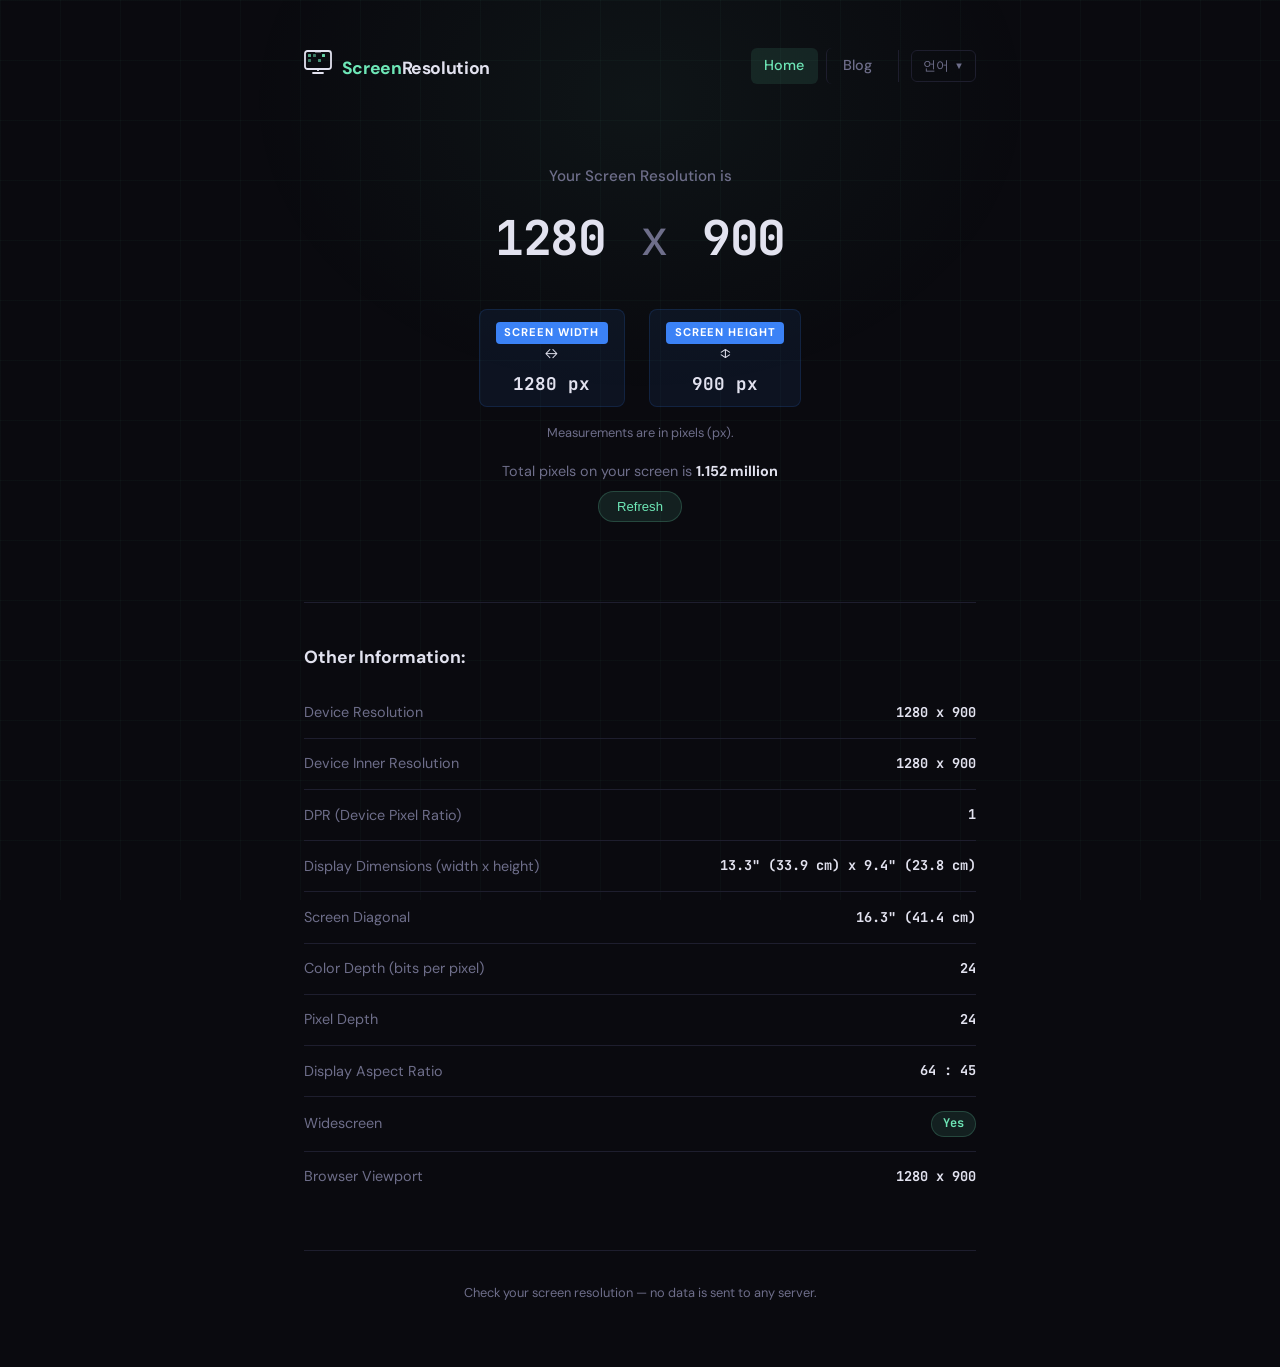
==== index.html @ a4d7d3db "fst" ====
<!DOCTYPE html>
<html lang="en">
<head>
<meta charset="UTF-8">
<meta name="viewport" content="width=device-width, initial-scale=1.0">
<title data-i18n="meta.title">What Is My Screen Resolution &mdash; Free Screen Resolution Checker</title>
<meta name="description" data-i18n="meta.description" content="Instantly check your screen resolution, color depth, pixel ratio, and more. Free online tool &mdash; no data sent to any server.">
<link rel="canonical" href="index.html">
<link rel="icon" type="image/svg+xml" href="favicon.svg">
<link rel="preconnect" href="https://fonts.googleapis.com">
<link href="https://fonts.googleapis.com/css2?family=JetBrains+Mono:wght@400;700&family=DM+Sans:wght@400;500;700&display=swap" rel="stylesheet">
<link rel="stylesheet" href="css/style.css">
<style>
.hero-refresh-row { display: flex; justify-content: center; margin-top: 0.5rem; }
</style>
</head>
<body>

<div class="container">
  <nav class="navbar">
    <a href="index.html" class="logo">
      <svg class="logo-icon" width="28" height="24" viewBox="0 0 28 24" fill="none" xmlns="http://www.w3.org/2000/svg" style="margin-right:6px;flex-shrink:0;">
        <rect x="1" y="1" width="26" height="18" rx="2.5" stroke="currentColor" stroke-width="1.8"/>
        <rect x="11" y="1" width="6" height="2" fill="currentColor" opacity="0.4" rx="0.5"/>
        <line x1="14" y1="21" x2="14" y2="19" stroke="currentColor" stroke-width="1.8"/>
        <line x1="9" y1="23" x2="19" y2="23" stroke="currentColor" stroke-width="1.8" stroke-linecap="round"/>
        <rect x="4" y="4" width="3" height="3" rx="0.5" fill="var(--accent)" opacity="0.7"/>
        <rect x="9" y="4" width="3" height="3" rx="0.5" fill="var(--accent)" opacity="0.5"/>
        <rect x="4" y="9" width="3" height="3" rx="0.5" fill="var(--accent)" opacity="0.5"/>
        <rect x="18" y="4" width="3" height="3" rx="0.5" fill="var(--accent)" opacity="0.9"/>
        <rect x="14" y="9" width="3" height="3" rx="0.5" fill="var(--accent)" opacity="0.6"/>
      </svg>
      <span>Screen</span>Resolution
    </a>
    <div class="nav-links">
      <a href="index.html" class="nav-link active" data-i18n="nav.home">Home</a>
      <a href="blog.html" class="nav-link" data-i18n="nav.blog">Blog</a>
      <div class="lang-switcher">
        <button class="lang-btn" id="langBtn" aria-label="Switch language">
          <span data-i18n="lang.current">언어</span>
          <span class="arrow">&#9660;</span>
        </button>
        <div class="lang-dropdown" id="langDropdown">
          <button class="lang-option" data-lang="en">English <span class="check">&#10003;</span></button>
          <button class="lang-option" data-lang="ko">한국어 <span class="check">&#10003;</span></button>
        </div>
      </div>
    </div>
  </nav>

  <section class="hero">
    <p class="hero-label" data-i18n="hero.label">Your Screen Resolution is</p>
    <div class="hero-resolution" id="hero-res">
      <span id="hero-w">--</span><span class="x-sign"> x </span><span id="hero-h">--</span>
    </div>
    <div class="metrics-row">
      <div class="metric-pill">
        <div class="metric-pill-label" data-i18n="hero.width">Screen Width</div>
        <div class="metric-pill-arrow">&#8596;</div>
        <div class="metric-pill-value"><span id="val-w">--</span> px</div>
      </div>
      <div class="metric-pill">
        <div class="metric-pill-label" data-i18n="hero.height">Screen Height</div>
        <div class="metric-pill-arrow">&#8597;</div>
        <div class="metric-pill-value"><span id="val-h">--</span> px</div>
      </div>
    </div>
    <p class="unit-note" data-i18n="hero.unit">Measurements are in pixels (px).</p>
    <p class="total-pixels"><span data-i18n="hero.total_pre">Total pixels on your screen is</span> <strong id="val-total">--</strong></p>
    <div class="hero-refresh-row">
      <button class="btn-refresh" data-i18n="hero.refresh" onclick="detectAll()">Refresh</button>
    </div>
  </section>

  <hr class="divider">

  <section>
    <h2 class="info-title" data-i18n="info.title">Other Information:</h2>
    <table class="info-table">
      <tr><td data-i18n="info.device_res">Device Resolution</td><td id="info-device-res">--</td></tr>
      <tr><td data-i18n="info.inner_res">Device Inner Resolution</td><td id="info-inner-res">--</td></tr>
      <tr><td data-i18n="info.dpr">DPR (Device Pixel Ratio)</td><td id="info-dpr">--</td></tr>
      <tr><td data-i18n="info.dims">Display Dimensions (width x height)</td><td id="info-dims">--</td></tr>
      <tr><td data-i18n="info.diag">Screen Diagonal</td><td id="info-diag">--</td></tr>
      <tr><td data-i18n="info.color">Color Depth (bits per pixel)</td><td id="info-color">--</td></tr>
      <tr><td data-i18n="info.pixel">Pixel Depth</td><td id="info-pixel">--</td></tr>
      <tr><td data-i18n="info.aspect">Display Aspect Ratio</td><td id="info-aspect">--</td></tr>
      <tr><td data-i18n="info.wide">Widescreen</td><td id="info-wide">--</td></tr>
      <tr><td data-i18n="info.vp">Browser Viewport</td><td id="info-vp">--</td></tr>
    </table>
  </section>

  <footer class="footer">
    <p data-i18n="footer.text">Check your screen resolution &mdash; no data is sent to any server.</p>
  </footer>
</div>

<script src="js/i18n.js"></script>
<script src="js/resolution.js"></script>
</body>
</html>
---- css/style.css ----
/* ===================================================================
   Shared Styles — ScreenResolution
   Global variables, layout, typography, navigation, footer, responsive
   =================================================================== */

:root {
  --bg: #0a0a0f;
  --card: #12121a;
  --border: #1e1e2e;
  --text: #e2e2ef;
  --muted: #6e6e8a;
  --accent: #6ee7b7;
  --accent-dim: rgba(110, 231, 183, 0.1);
  --accent-glow: rgba(110, 231, 183, 0.06);
  --label: #3b82f6;
  --label-dim: rgba(59, 130, 246, 0.08);
  --font-body: 'DM Sans', system-ui, sans-serif;
  --font-mono: 'JetBrains Mono', monospace;
  --font-serif: Georgia, 'Times New Roman', serif;
}

*, *::before, *::after { box-sizing: border-box; margin: 0; padding: 0; }

html { scroll-behavior: smooth; }

body {
  font-family: var(--font-body);
  background: var(--bg);
  color: var(--text);
  min-height: 100vh;
  overflow-x: hidden;
  line-height: 1.6;
}

/* Animated grid background */
body::before {
  content: '';
  position: fixed;
  inset: 0;
  background-image:
    linear-gradient(rgba(110, 231, 183, 0.03) 1px, transparent 1px),
    linear-gradient(90deg, rgba(110, 231, 183, 0.03) 1px, transparent 1px);
  background-size: 60px 60px;
  animation: gridScroll 20s linear infinite;
  pointer-events: none;
  z-index: 0;
}

@keyframes gridScroll {
  0% { transform: translate(0, 0); }
  100% { transform: translate(60px, 60px); }
}

/* Radial glow behind hero */
body::after {
  content: '';
  position: fixed;
  top: -200px;
  left: 50%;
  transform: translateX(-50%);
  width: 800px;
  height: 600px;
  background: radial-gradient(ellipse, rgba(110, 231, 183, 0.05) 0%, transparent 70%);
  pointer-events: none;
  z-index: 0;
}

/* ========== Container ========== */
.container {
  max-width: 720px;
  margin: 0 auto;
  padding: 2rem 1.5rem 4rem;
  position: relative;
  z-index: 1;
}

/* ========== Navbar ========== */
.navbar {
  display: flex;
  align-items: center;
  justify-content: space-between;
  padding: 1rem 0 2rem;
  gap: 1rem;
}

.logo {
  font-weight: 700;
  font-size: 1.1rem;
  letter-spacing: -0.02em;
  color: var(--text);
  text-decoration: none;
  white-space: nowrap;
}

.logo span { color: var(--accent); }

/* Nav page links */
.nav-links {
  display: flex;
  align-items: center;
  gap: 0.25rem;
}

.nav-link {
  color: var(--muted);
  text-decoration: none;
  font-size: 0.9rem;
  font-weight: 500;
  padding: 0.4rem 0.85rem;
  border-radius: 6px;
  transition: color 0.2s, background 0.2s;
}

.nav-link:hover {
  color: var(--text);
  background: rgba(255, 255, 255, 0.04);
}

.nav-link.active {
  color: var(--accent);
  background: var(--accent-dim);
}

/* Separator between nav links */
.nav-link + .nav-link {
  border-left: 1px solid var(--border);
  margin-left: 0.25rem;
  padding-left: 1rem;
}

/* Language switcher */
.lang-switcher {
  position: relative;
  margin-left: 0.5rem;
  padding-left: 0.75rem;
  border-left: 1px solid var(--border);
}

.lang-btn {
  background: none;
  border: 1px solid var(--border);
  color: var(--muted);
  padding: 0.35rem 0.7rem;
  border-radius: 6px;
  font-size: 0.82rem;
  font-weight: 500;
  cursor: pointer;
  display: flex;
  align-items: center;
  gap: 0.35rem;
  transition: color 0.2s, border-color 0.2s;
}

.lang-btn:hover {
  color: var(--text);
  border-color: var(--muted);
}

.lang-btn .arrow {
  font-size: 0.6rem;
  transition: transform 0.2s;
}

.lang-btn.open .arrow {
  transform: rotate(180deg);
}

.lang-dropdown {
  position: absolute;
  top: calc(100% + 6px);
  right: 0;
  background: var(--card);
  border: 1px solid var(--border);
  border-radius: 8px;
  padding: 0.35rem;
  min-width: 140px;
  z-index: 100;
  opacity: 0;
  visibility: hidden;
  transform: translateY(-6px);
  transition: opacity 0.15s, transform 0.15s, visibility 0.15s;
  box-shadow: 0 8px 30px rgba(0, 0, 0, 0.4);
}

.lang-dropdown.open {
  opacity: 1;
  visibility: visible;
  transform: translateY(0);
}

.lang-option {
  display: flex;
  align-items: center;
  gap: 0.5rem;
  width: 100%;
  background: none;
  border: none;
  color: var(--text);
  padding: 0.5rem 0.75rem;
  border-radius: 5px;
  font-size: 0.88rem;
  cursor: pointer;
  transition: background 0.15s;
}

.lang-option:hover {
  background: rgba(255, 255, 255, 0.05);
}

.lang-option.active {
  color: var(--accent);
  background: var(--accent-dim);
}

.lang-option .check {
  margin-left: auto;
  opacity: 0;
}

.lang-option.active .check {
  opacity: 1;
}

/* Refresh button (hero) — shared style */
.btn-refresh {
  background: var(--accent-dim);
  border: 1px solid rgba(110, 231, 183, 0.2);
  color: var(--accent);
  padding: 0.45rem 1.1rem;
  border-radius: 999px;
  font-size: 0.82rem;
  cursor: pointer;
  font-weight: 500;
  transition: all 0.2s;
}

.btn-refresh:hover {
  background: rgba(110, 231, 183, 0.18);
  border-color: rgba(110, 231, 183, 0.4);
}

/* ========== Hero (Tool homepage) ========== */
.hero {
  text-align: center;
  padding: 3rem 0 2.5rem;
}

.hero-label {
  font-size: 0.95rem;
  color: var(--muted);
  margin-bottom: 0.75rem;
  font-weight: 500;
}

.hero-resolution {
  font-family: var(--font-mono);
  font-size: 3rem;
  font-weight: 700;
  letter-spacing: -0.03em;
  color: var(--text);
  animation: fadeUp 0.6s ease-out;
}

.hero-resolution .x-sign {
  color: var(--muted);
  margin: 0 0.15em;
  font-weight: 400;
}

@keyframes fadeUp {
  from { opacity: 0; transform: translateY(16px); }
  to { opacity: 1; transform: translateY(0); }
}

/* Width / Height pills */
.metrics-row {
  display: flex;
  justify-content: center;
  gap: 1.5rem;
  margin: 2rem 0 1rem;
  flex-wrap: wrap;
}

.metric-pill {
  background: var(--label-dim);
  border: 1px solid rgba(59, 130, 246, 0.15);
  border-radius: 8px;
  padding: 0.5rem 1rem;
  text-align: center;
  animation: fadeUp 0.6s ease-out backwards;
}

.metric-pill:nth-child(2) { animation-delay: 0.1s; }

.metric-pill-label {
  font-size: 0.7rem;
  font-weight: 700;
  text-transform: uppercase;
  letter-spacing: 0.08em;
  background: var(--label);
  color: #fff;
  border-radius: 4px;
  padding: 0.15rem 0.55rem;
  display: inline-block;
}

.metric-pill-value {
  font-family: var(--font-mono);
  font-size: 1.1rem;
  font-weight: 700;
  color: var(--text);
  margin-top: 0.35rem;
}

.metric-pill-arrow {
  font-size: 0.8rem;
}

.total-pixels {
  color: var(--muted);
  font-size: 0.9rem;
  margin-top: 1rem;
}

.total-pixels strong {
  color: var(--text);
  font-weight: 700;
}

.unit-note {
  color: var(--muted);
  font-size: 0.8rem;
  margin-top: 0.5rem;
}

/* Divider */
.divider {
  border: none;
  border-top: 1px solid var(--border);
  margin: 2.5rem 0;
}

/* ========== Info table (homepage) ========== */
.info-title {
  font-size: 1.1rem;
  font-weight: 700;
  margin-bottom: 1rem;
  color: var(--text);
}

.info-table {
  width: 100%;
  border-collapse: collapse;
}

.info-table tr {
  border-bottom: 1px solid var(--border);
}

.info-table tr:last-child { border-bottom: none; }

.info-table td {
  padding: 0.85rem 0;
  vertical-align: middle;
}

.info-table td:first-child {
  color: var(--muted);
  font-size: 0.9rem;
  width: 45%;
}

.info-table td:last-child {
  font-family: var(--font-mono);
  font-size: 0.85rem;
  font-weight: 700;
  color: var(--text);
  text-align: right;
}

/* Widescreen badge */
.badge {
  display: inline-block;
  padding: 0.15rem 0.65rem;
  border-radius: 999px;
  font-size: 0.75rem;
  font-weight: 700;
  letter-spacing: 0.03em;
}

.badge-yes {
  background: var(--accent-dim);
  color: var(--accent);
  border: 1px solid rgba(110, 231, 183, 0.2);
}

.badge-no {
  background: rgba(239, 68, 68, 0.1);
  color: #f87171;
  border: 1px solid rgba(239, 68, 68, 0.2);
}

/* ========== Blog article styles ========== */
.article-header {
  padding: 2.5rem 0 1.5rem;
  text-align: center;
}

.article-header h1 {
  font-size: 2.2rem;
  font-weight: 700;
  letter-spacing: -0.03em;
  line-height: 1.15;
  margin-bottom: 0.75rem;
}

.article-header .article-meta {
  color: var(--muted);
  font-size: 0.85rem;
}

.article-content {
  max-width: 760px;
  margin: 0 auto;
}

.article-content h2 {
  font-size: 1.6rem;
  font-weight: 700;
  letter-spacing: -0.02em;
  margin: 2.5rem 0 1rem;
  padding-top: 1.5rem;
  border-top: 1px solid var(--border);
}

.article-content h2:first-of-type {
  padding-top: 0;
  border-top: none;
}

.article-content h3 {
  font-size: 1.2rem;
  font-weight: 700;
  margin: 1.5rem 0 0.5rem;
  color: var(--text);
}

.article-content p {
  font-size: 1.05rem;
  line-height: 1.8;
  color: #c0c0d0;
  margin-bottom: 1.25rem;
}

.article-content a {
  color: var(--accent);
  text-decoration: underline;
  text-decoration-color: rgba(110, 231, 183, 0.3);
  text-underline-offset: 3px;
  transition: text-decoration-color 0.2s;
}

.article-content a:hover {
  text-decoration-color: var(--accent);
}

.article-content figure {
  margin: 2rem 0;
  text-align: center;
}

.article-content figure img,
.article-content figure svg {
  max-width: 100%;
  height: auto;
  border-radius: 10px;
  border: 1px solid var(--border);
}

.article-content figcaption {
  color: var(--muted);
  font-size: 0.82rem;
  margin-top: 0.75rem;
  font-style: italic;
}

.article-content ul,
.article-content ol {
  margin: 0.75rem 0 1.25rem 1.5rem;
  color: #c0c0d0;
  line-height: 1.8;
}

.article-content li {
  margin-bottom: 0.4rem;
}

/* Data tables in articles */
.data-table {
  width: 100%;
  border-collapse: collapse;
  margin: 1.5rem 0;
  font-size: 0.9rem;
}

.data-table thead th {
  text-align: left;
  padding: 0.7rem 0.75rem;
  border-bottom: 2px solid var(--border);
  color: var(--text);
  font-weight: 700;
  font-size: 0.82rem;
  text-transform: uppercase;
  letter-spacing: 0.04em;
}

.data-table tbody td {
  padding: 0.6rem 0.75rem;
  border-bottom: 1px solid var(--border);
  color: #c0c0d0;
}

.data-table tbody tr:last-child td { border-bottom: none; }

.data-table .mono {
  font-family: var(--font-mono);
  font-size: 0.82rem;
}

/* CTA Box */
.cta-box {
  background: var(--accent-dim);
  border: 1px solid rgba(110, 231, 183, 0.2);
  border-radius: 12px;
  padding: 1.75rem 2rem;
  text-align: center;
  margin: 2rem 0;
}

.cta-box p {
  color: var(--text) !important;
  font-weight: 500;
  font-size: 1.05rem !important;
  margin-bottom: 1rem !important;
}

.cta-button {
  display: inline-block;
  background: var(--accent);
  color: var(--bg) !important;
  text-decoration: none !important;
  padding: 0.65rem 1.75rem;
  border-radius: 999px;
  font-weight: 700;
  font-size: 0.95rem;
  transition: transform 0.2s, box-shadow 0.2s;
}

.cta-button:hover {
  transform: translateY(-2px);
  box-shadow: 0 8px 25px rgba(110, 231, 183, 0.25);
}

/* FAQ details/summary */
.faq-item {
  border-bottom: 1px solid var(--border);
  padding: 1rem 0;
}

.faq-item summary {
  cursor: pointer;
  font-weight: 600;
  font-size: 1rem;
  color: var(--text);
  list-style: none;
  display: flex;
  align-items: center;
  gap: 0.5rem;
}

.faq-item summary::-webkit-details-marker { display: none; }

.faq-item summary::before {
  content: '+';
  display: inline-flex;
  align-items: center;
  justify-content: center;
  width: 22px;
  height: 22px;
  border-radius: 6px;
  background: var(--accent-dim);
  color: var(--accent);
  font-weight: 700;
  font-size: 1rem;
  flex-shrink: 0;
  transition: transform 0.2s;
}

.faq-item[open] summary::before {
  content: '−';
}

.faq-item > p,
.faq-item > div {
  margin-top: 0.75rem;
  padding-left: 2rem;
}

/* ========== Footer ========== */
.footer {
  margin-top: 3rem;
  padding-top: 2rem;
  border-top: 1px solid var(--border);
  text-align: center;
  color: var(--muted);
  font-size: 0.8rem;
}

/* ========== Responsive ========== */
@media (max-width: 540px) {
  .hero-resolution { font-size: 2rem; }
  .metrics-row { flex-direction: column; align-items: center; }
  .info-table td:first-child { width: 50%; font-size: 0.8rem; }
  .info-table td:last-child { font-size: 0.75rem; }

  .article-header h1 { font-size: 1.6rem; }
  .article-content h2 { font-size: 1.3rem; }
  .article-content p { font-size: 0.98rem; }
  .cta-box { padding: 1.25rem; }

  .navbar { flex-wrap: wrap; gap: 0.5rem; }
}
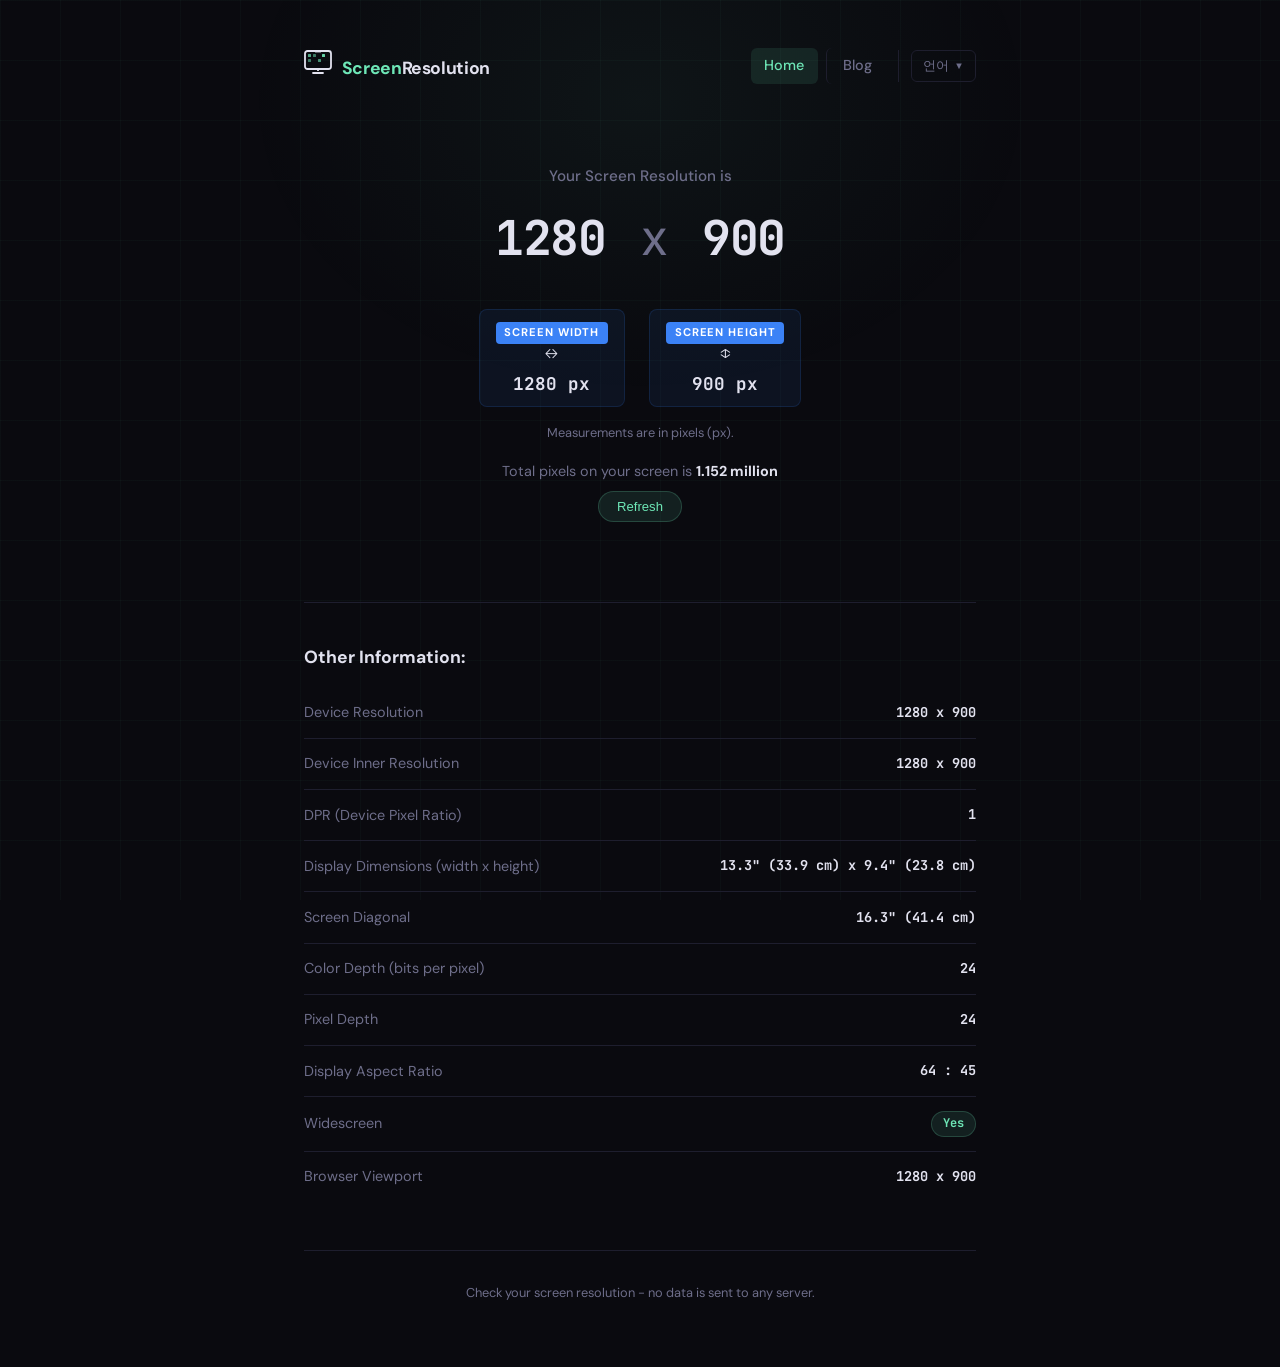
==== commit 5c27c5ee: "add ads" ====
--- a/index.html
+++ b/index.html
@@ -1,101 +1,162 @@
 <!DOCTYPE html>
 <html lang="en">
+
 <head>
-<meta charset="UTF-8">
-<meta name="viewport" content="width=device-width, initial-scale=1.0">
-<title data-i18n="meta.title">What Is My Screen Resolution &mdash; Free Screen Resolution Checker</title>
-<meta name="description" data-i18n="meta.description" content="Instantly check your screen resolution, color depth, pixel ratio, and more. Free online tool &mdash; no data sent to any server.">
-<link rel="canonical" href="index.html">
-<link rel="icon" type="image/svg+xml" href="favicon.svg">
-<link rel="preconnect" href="https://fonts.googleapis.com">
-<link href="https://fonts.googleapis.com/css2?family=JetBrains+Mono:wght@400;700&family=DM+Sans:wght@400;500;700&display=swap" rel="stylesheet">
-<link rel="stylesheet" href="css/style.css">
-<style>
-.hero-refresh-row { display: flex; justify-content: center; margin-top: 0.5rem; }
-</style>
+  <meta charset="UTF-8">
+  <meta name="viewport" content="width=device-width, initial-scale=1.0">
+  <title data-i18n="meta.title">What Is My Screen Resolution - Free Screen Resolution Checker</title>
+  <meta name="description" data-i18n="meta.description"
+    content="Instantly check your screen resolution, color depth, pixel ratio, and more. Free online tool - no data sent to any server.">
+  <link rel="canonical" href="index.html">
+  <link rel="icon" type="image/svg+xml" href="favicon.svg">
+  <link rel="preconnect" href="https://fonts.googleapis.com">
+  <link
+    href="https://fonts.googleapis.com/css2?family=JetBrains+Mono:wght@400;700&family=DM+Sans:wght@400;500;700&display=swap"
+    rel="stylesheet">
+  <link rel="stylesheet" href="css/style.css">
+  <style>
+    .hero-refresh-row {
+      display: flex;
+      justify-content: center;
+      margin-top: 0.5rem;
+    }
+    .kakao-ad-left,
+    .kakao-ad-right {
+      position: fixed;
+      top: 50%;
+      transform: translateY(-50%);
+      z-index: 9999;
+    }
+    .kakao-ad-left { left: 10px; }
+    .kakao-ad-right { right: 10px; }
+    @media (max-width: 1200px) {
+      .kakao-ad-left, .kakao-ad-right { display: none; }
+    }
+  </style>
 </head>
+
 <body>
 
-<div class="container">
-  <nav class="navbar">
-    <a href="index.html" class="logo">
-      <svg class="logo-icon" width="28" height="24" viewBox="0 0 28 24" fill="none" xmlns="http://www.w3.org/2000/svg" style="margin-right:6px;flex-shrink:0;">
-        <rect x="1" y="1" width="26" height="18" rx="2.5" stroke="currentColor" stroke-width="1.8"/>
-        <rect x="11" y="1" width="6" height="2" fill="currentColor" opacity="0.4" rx="0.5"/>
-        <line x1="14" y1="21" x2="14" y2="19" stroke="currentColor" stroke-width="1.8"/>
-        <line x1="9" y1="23" x2="19" y2="23" stroke="currentColor" stroke-width="1.8" stroke-linecap="round"/>
-        <rect x="4" y="4" width="3" height="3" rx="0.5" fill="var(--accent)" opacity="0.7"/>
-        <rect x="9" y="4" width="3" height="3" rx="0.5" fill="var(--accent)" opacity="0.5"/>
-        <rect x="4" y="9" width="3" height="3" rx="0.5" fill="var(--accent)" opacity="0.5"/>
-        <rect x="18" y="4" width="3" height="3" rx="0.5" fill="var(--accent)" opacity="0.9"/>
-        <rect x="14" y="9" width="3" height="3" rx="0.5" fill="var(--accent)" opacity="0.6"/>
-      </svg>
-      <span>Screen</span>Resolution
-    </a>
-    <div class="nav-links">
-      <a href="index.html" class="nav-link active" data-i18n="nav.home">Home</a>
-      <a href="blog.html" class="nav-link" data-i18n="nav.blog">Blog</a>
-      <div class="lang-switcher">
-        <button class="lang-btn" id="langBtn" aria-label="Switch language">
-          <span data-i18n="lang.current">언어</span>
-          <span class="arrow">&#9660;</span>
-        </button>
-        <div class="lang-dropdown" id="langDropdown">
-          <button class="lang-option" data-lang="en">English <span class="check">&#10003;</span></button>
-          <button class="lang-option" data-lang="ko">한국어 <span class="check">&#10003;</span></button>
+  <div class="container">
+    <nav class="navbar">
+      <a href="index.html" class="logo">
+        <svg class="logo-icon" width="28" height="24" viewBox="0 0 28 24" fill="none" xmlns="http://www.w3.org/2000/svg"
+          style="margin-right:6px;flex-shrink:0;">
+          <rect x="1" y="1" width="26" height="18" rx="2.5" stroke="currentColor" stroke-width="1.8" />
+          <rect x="11" y="1" width="6" height="2" fill="currentColor" opacity="0.4" rx="0.5" />
+          <line x1="14" y1="21" x2="14" y2="19" stroke="currentColor" stroke-width="1.8" />
+          <line x1="9" y1="23" x2="19" y2="23" stroke="currentColor" stroke-width="1.8" stroke-linecap="round" />
+          <rect x="4" y="4" width="3" height="3" rx="0.5" fill="var(--accent)" opacity="0.7" />
+          <rect x="9" y="4" width="3" height="3" rx="0.5" fill="var(--accent)" opacity="0.5" />
+          <rect x="4" y="9" width="3" height="3" rx="0.5" fill="var(--accent)" opacity="0.5" />
+          <rect x="18" y="4" width="3" height="3" rx="0.5" fill="var(--accent)" opacity="0.9" />
+          <rect x="14" y="9" width="3" height="3" rx="0.5" fill="var(--accent)" opacity="0.6" />
+        </svg>
+        <span>Screen</span>Resolution
+      </a>
+      <div class="nav-links">
+        <a href="index.html" class="nav-link active" data-i18n="nav.home">Home</a>
+        <a href="blog.html" class="nav-link" data-i18n="nav.blog">Blog</a>
+        <div class="lang-switcher">
+          <button class="lang-btn" id="langBtn" aria-label="Switch language">
+            <span data-i18n="lang.current">언어</span>
+            <span class="arrow">&#9660;</span>
+          </button>
+          <div class="lang-dropdown" id="langDropdown">
+            <button class="lang-option" data-lang="en">English <span class="check">&#10003;</span></button>
+            <button class="lang-option" data-lang="ko">한국어 <span class="check">&#10003;</span></button>
+          </div>
         </div>
       </div>
-    </div>
-  </nav>
+    </nav>
 
-  <section class="hero">
-    <p class="hero-label" data-i18n="hero.label">Your Screen Resolution is</p>
-    <div class="hero-resolution" id="hero-res">
-      <span id="hero-w">--</span><span class="x-sign"> x </span><span id="hero-h">--</span>
-    </div>
-    <div class="metrics-row">
-      <div class="metric-pill">
-        <div class="metric-pill-label" data-i18n="hero.width">Screen Width</div>
-        <div class="metric-pill-arrow">&#8596;</div>
-        <div class="metric-pill-value"><span id="val-w">--</span> px</div>
+    <section class="hero">
+      <p class="hero-label" data-i18n="hero.label">Your Screen Resolution is</p>
+      <div class="hero-resolution" id="hero-res">
+        <span id="hero-w">--</span><span class="x-sign"> x </span><span id="hero-h">--</span>
       </div>
-      <div class="metric-pill">
-        <div class="metric-pill-label" data-i18n="hero.height">Screen Height</div>
-        <div class="metric-pill-arrow">&#8597;</div>
-        <div class="metric-pill-value"><span id="val-h">--</span> px</div>
+      <div class="metrics-row">
+        <div class="metric-pill">
+          <div class="metric-pill-label" data-i18n="hero.width">Screen Width</div>
+          <div class="metric-pill-arrow">&#8596;</div>
+          <div class="metric-pill-value"><span id="val-w">--</span> px</div>
+        </div>
+        <div class="metric-pill">
+          <div class="metric-pill-label" data-i18n="hero.height">Screen Height</div>
+          <div class="metric-pill-arrow">&#8597;</div>
+          <div class="metric-pill-value"><span id="val-h">--</span> px</div>
+        </div>
       </div>
-    </div>
-    <p class="unit-note" data-i18n="hero.unit">Measurements are in pixels (px).</p>
-    <p class="total-pixels"><span data-i18n="hero.total_pre">Total pixels on your screen is</span> <strong id="val-total">--</strong></p>
-    <div class="hero-refresh-row">
-      <button class="btn-refresh" data-i18n="hero.refresh" onclick="detectAll()">Refresh</button>
-    </div>
-  </section>
+      <p class="unit-note" data-i18n="hero.unit">Measurements are in pixels (px).</p>
+      <p class="total-pixels"><span data-i18n="hero.total_pre">Total pixels on your screen is</span> <strong
+          id="val-total">--</strong></p>
+      <div class="hero-refresh-row">
+        <button class="btn-refresh" data-i18n="hero.refresh" onclick="detectAll()">Refresh</button>
+      </div>
+    </section>
 
-  <hr class="divider">
+    <hr class="divider">
 
-  <section>
-    <h2 class="info-title" data-i18n="info.title">Other Information:</h2>
-    <table class="info-table">
-      <tr><td data-i18n="info.device_res">Device Resolution</td><td id="info-device-res">--</td></tr>
-      <tr><td data-i18n="info.inner_res">Device Inner Resolution</td><td id="info-inner-res">--</td></tr>
-      <tr><td data-i18n="info.dpr">DPR (Device Pixel Ratio)</td><td id="info-dpr">--</td></tr>
-      <tr><td data-i18n="info.dims">Display Dimensions (width x height)</td><td id="info-dims">--</td></tr>
-      <tr><td data-i18n="info.diag">Screen Diagonal</td><td id="info-diag">--</td></tr>
-      <tr><td data-i18n="info.color">Color Depth (bits per pixel)</td><td id="info-color">--</td></tr>
-      <tr><td data-i18n="info.pixel">Pixel Depth</td><td id="info-pixel">--</td></tr>
-      <tr><td data-i18n="info.aspect">Display Aspect Ratio</td><td id="info-aspect">--</td></tr>
-      <tr><td data-i18n="info.wide">Widescreen</td><td id="info-wide">--</td></tr>
-      <tr><td data-i18n="info.vp">Browser Viewport</td><td id="info-vp">--</td></tr>
-    </table>
-  </section>
+    <section>
+      <h2 class="info-title" data-i18n="info.title">Other Information:</h2>
+      <table class="info-table">
+        <tr>
+          <td data-i18n="info.device_res">Device Resolution</td>
+          <td id="info-device-res">--</td>
+        </tr>
+        <tr>
+          <td data-i18n="info.inner_res">Device Inner Resolution</td>
+          <td id="info-inner-res">--</td>
+        </tr>
+        <tr>
+          <td data-i18n="info.dpr">DPR (Device Pixel Ratio)</td>
+          <td id="info-dpr">--</td>
+        </tr>
+        <tr>
+          <td data-i18n="info.dims">Display Dimensions (width x height)</td>
+          <td id="info-dims">--</td>
+        </tr>
+        <tr>
+          <td data-i18n="info.diag">Screen Diagonal</td>
+          <td id="info-diag">--</td>
+        </tr>
+        <tr>
+          <td data-i18n="info.color">Color Depth (bits per pixel)</td>
+          <td id="info-color">--</td>
+        </tr>
+        <tr>
+          <td data-i18n="info.pixel">Pixel Depth</td>
+          <td id="info-pixel">--</td>
+        </tr>
+        <tr>
+          <td data-i18n="info.aspect">Display Aspect Ratio</td>
+          <td id="info-aspect">--</td>
+        </tr>
+        <tr>
+          <td data-i18n="info.wide">Widescreen</td>
+          <td id="info-wide">--</td>
+        </tr>
+        <tr>
+          <td data-i18n="info.vp">Browser Viewport</td>
+          <td id="info-vp">--</td>
+        </tr>
+      </table>
+    </section>
 
-  <footer class="footer">
-    <p data-i18n="footer.text">Check your screen resolution &mdash; no data is sent to any server.</p>
-  </footer>
-</div>
+    <footer class="footer">
+      <p data-i18n="footer.text">Check your screen resolution - no data is sent to any server.</p>
+    </footer>
+  </div>
 
-<script src="js/i18n.js"></script>
-<script src="js/resolution.js"></script>
+  <script src="js/i18n.js"></script>
+  <script src="js/resolution.js"></script>
+  <div class="kakao-ad-left">
+    <ins class="kakao_ad_area" style="display:none;" data-ad-unit="DAN-1kGujWmjVOE9LL6H" data-ad-width="160" data-ad-height="600"></ins>
+  </div>
+  <div class="kakao-ad-right">
+    <ins class="kakao_ad_area" style="display:none;" data-ad-unit="DAN-hT2arkcur4FdlH47" data-ad-width="160" data-ad-height="600"></ins>
+  </div>
+  <script type="text/javascript" src="//t1.daumcdn.net/kas/static/ba.min.js" async></script>
 </body>
-</html>
+
+</html>
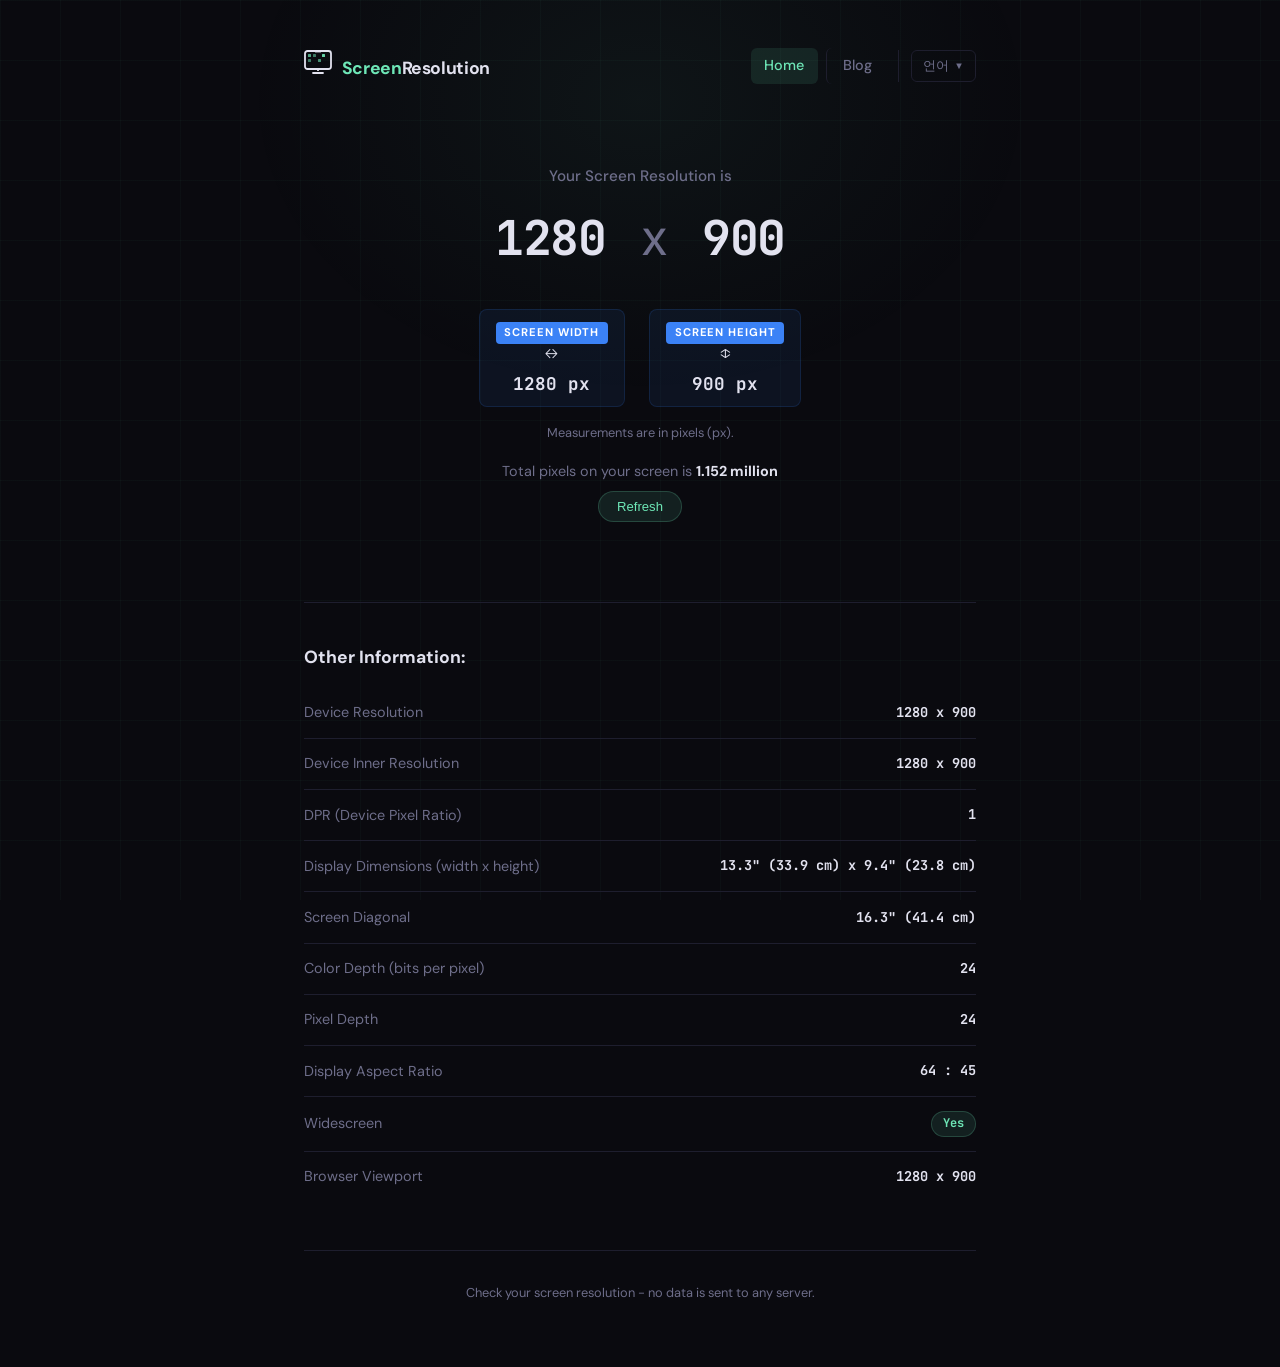
==== commit 90a3f4e6: "refactor" ====
--- a/index.html
+++ b/index.html
@@ -14,25 +14,6 @@
     href="https://fonts.googleapis.com/css2?family=JetBrains+Mono:wght@400;700&family=DM+Sans:wght@400;500;700&display=swap"
     rel="stylesheet">
   <link rel="stylesheet" href="css/style.css">
-  <style>
-    .hero-refresh-row {
-      display: flex;
-      justify-content: center;
-      margin-top: 0.5rem;
-    }
-    .kakao-ad-left,
-    .kakao-ad-right {
-      position: fixed;
-      top: 50%;
-      transform: translateY(-50%);
-      z-index: 9999;
-    }
-    .kakao-ad-left { left: 10px; }
-    .kakao-ad-right { right: 10px; }
-    @media (max-width: 1200px) {
-      .kakao-ad-left, .kakao-ad-right { display: none; }
-    }
-  </style>
 </head>
 
 <body>
@@ -151,10 +132,16 @@
   <script src="js/i18n.js"></script>
   <script src="js/resolution.js"></script>
   <div class="kakao-ad-left">
-    <ins class="kakao_ad_area" style="display:none;" data-ad-unit="DAN-1kGujWmjVOE9LL6H" data-ad-width="160" data-ad-height="600"></ins>
+    <ins class="kakao_ad_area" style="display:none;"
+      data-ad-unit="DAN-1kGujWmjVOE9LL6H"
+      data-ad-width="160"
+      data-ad-height="600"></ins>
   </div>
   <div class="kakao-ad-right">
-    <ins class="kakao_ad_area" style="display:none;" data-ad-unit="DAN-hT2arkcur4FdlH47" data-ad-width="160" data-ad-height="600"></ins>
+    <ins class="kakao_ad_area" style="display:none;"
+      data-ad-unit="DAN-hT2arkcur4FdlH47"
+      data-ad-width="160"
+      data-ad-height="600"></ins>
   </div>
   <script type="text/javascript" src="//t1.daumcdn.net/kas/static/ba.min.js" async></script>
 </body>
--- a/css/style.css
+++ b/css/style.css
@@ -240,6 +240,8 @@
 }
 
 /* ========== Hero (Tool homepage) ========== */
+
+.hero-refresh-row { display: flex; justify-content: center; margin-top: 0.5rem; }
 .hero {
   text-align: center;
   padding: 3rem 0 2.5rem;
@@ -630,3 +632,17 @@
 
   .navbar { flex-wrap: wrap; gap: 0.5rem; }
 }
+
+/* ========== Kakao Ads ========== */
+.kakao-ad-left,
+.kakao-ad-right {
+  position: fixed;
+  top: 50%;
+  transform: translateY(-50%);
+  z-index: 9999;
+}
+.kakao-ad-left { left: 10px; }
+.kakao-ad-right { right: 10px; }
+@media (max-width: 1200px) {
+  .kakao-ad-left, .kakao-ad-right { display: none !important; }
+}
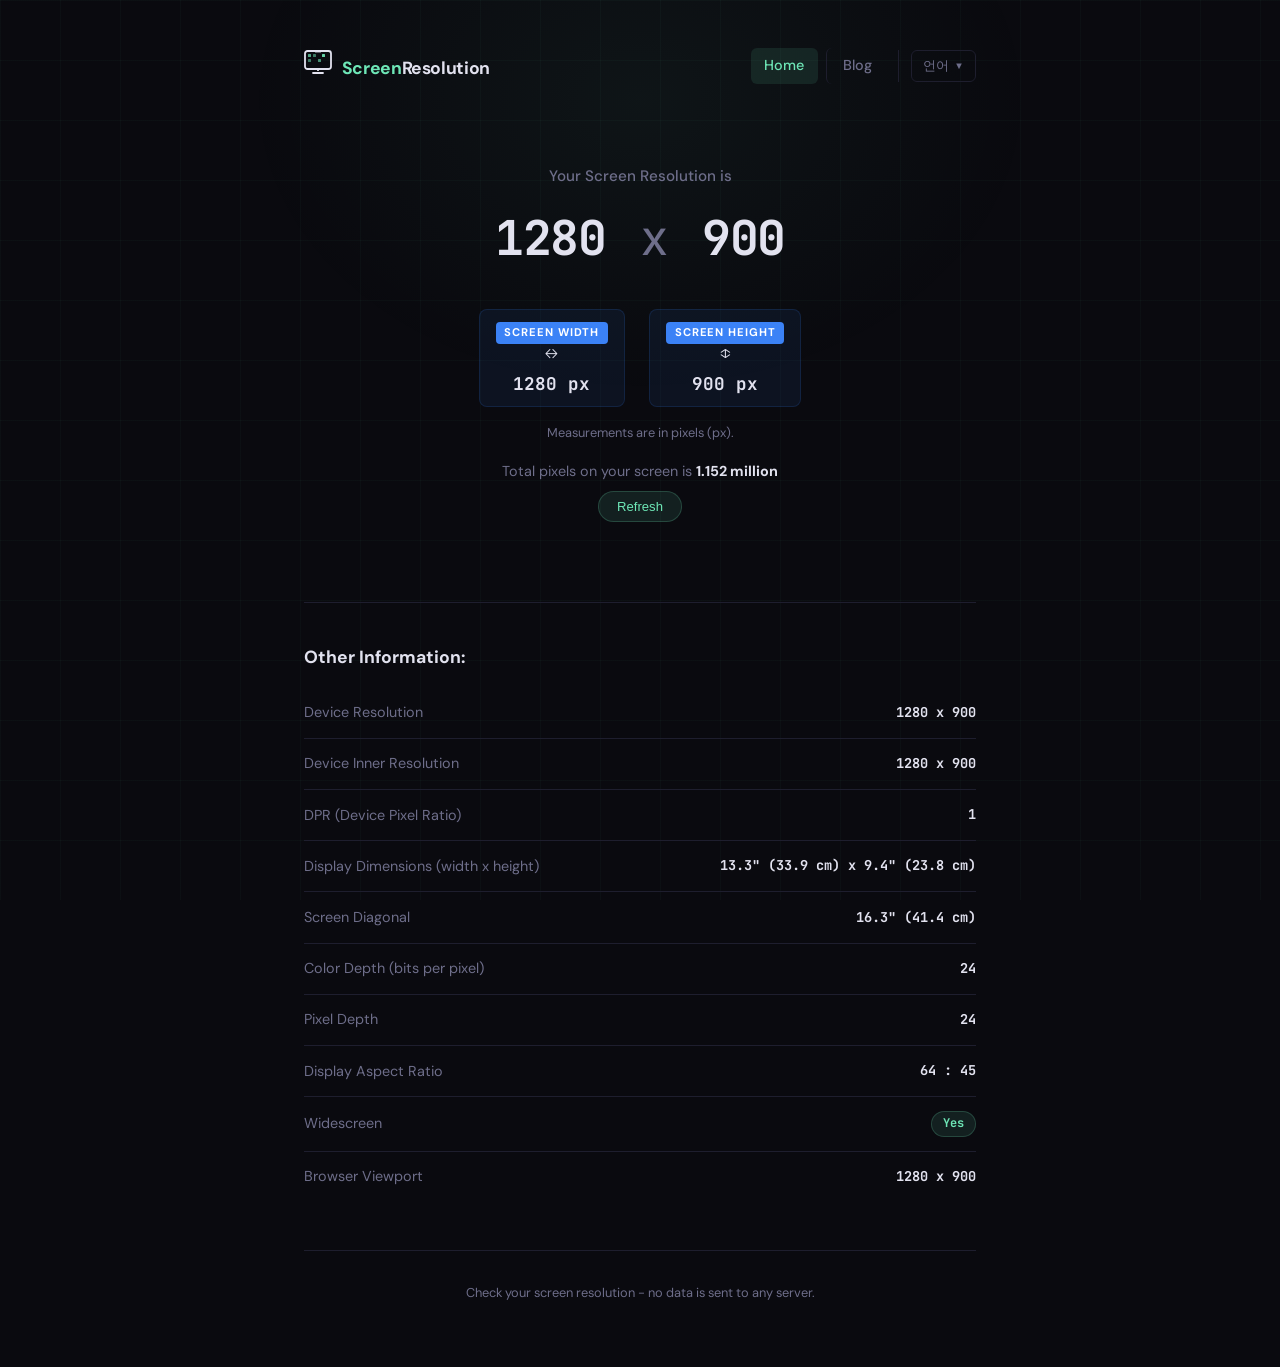
==== commit 72a4a14f: "d to k" ====
--- a/index.html
+++ b/index.html
@@ -143,7 +143,7 @@
       data-ad-width="160"
       data-ad-height="600"></ins>
   </div>
-  <script type="text/javascript" src="//t1.daumcdn.net/kas/static/ba.min.js" async></script>
+  <script type="text/javascript" src="//t1.kakaocdn.net/kas/static/ba.min.js" async></script>
 </body>
 
 </html>
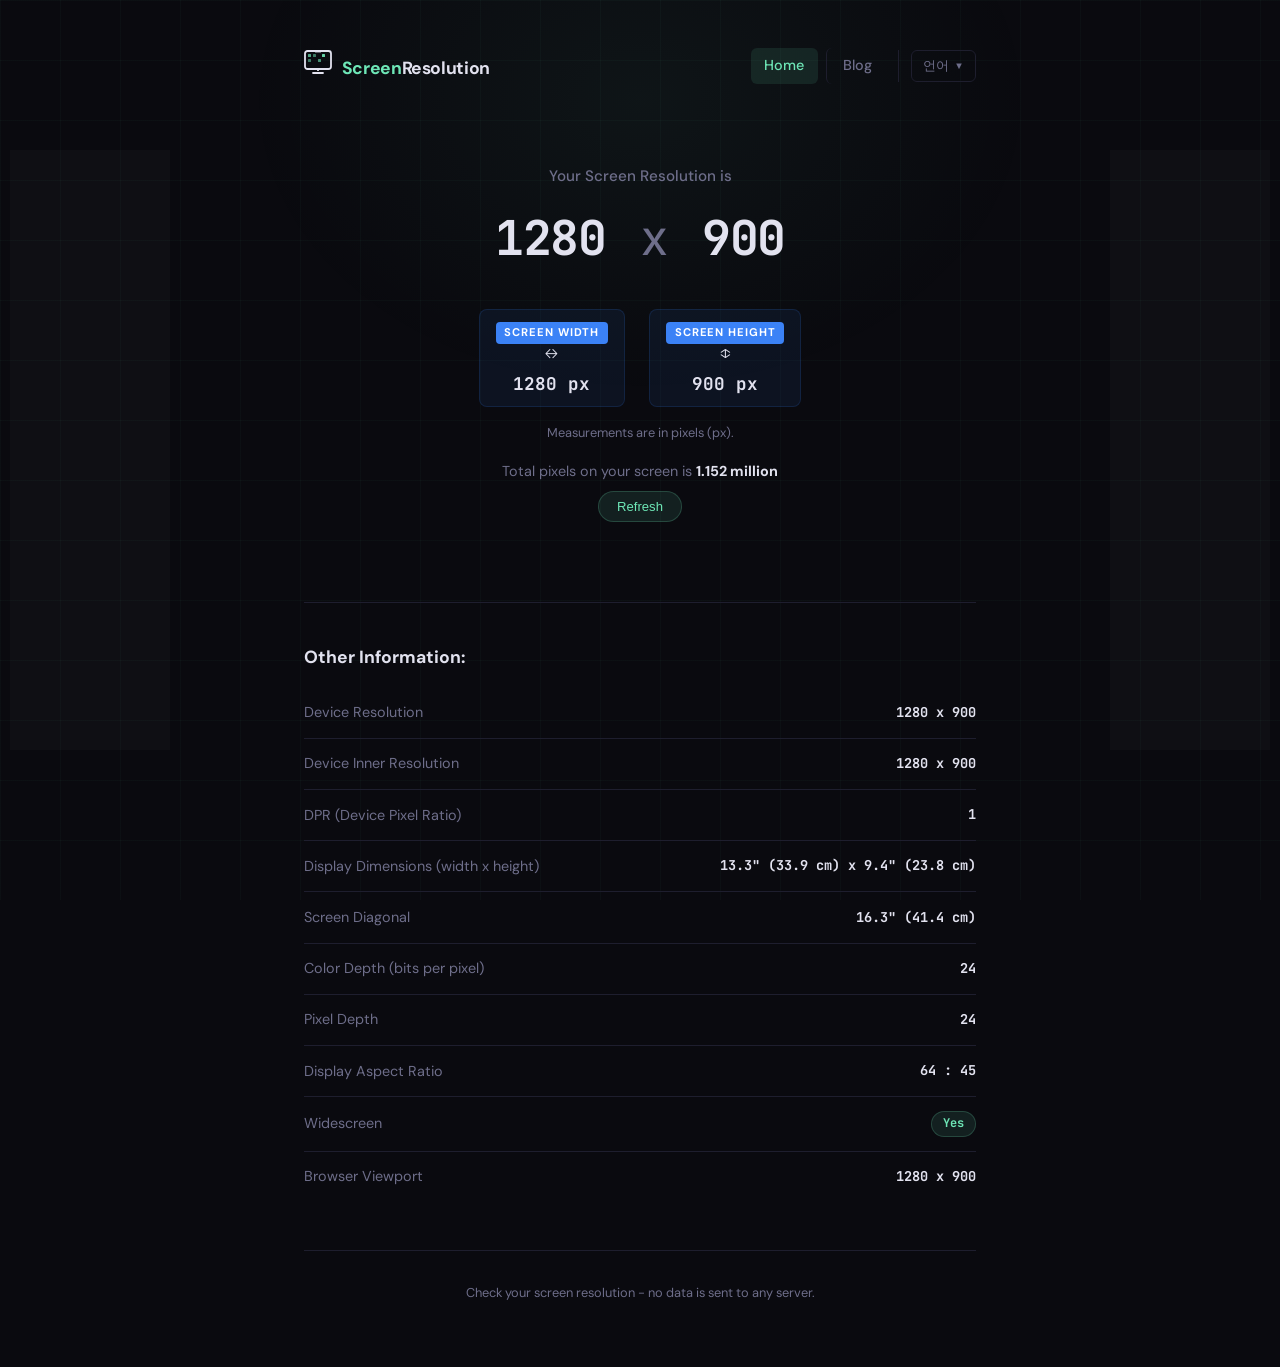
==== commit 73d888e1: "plus ads" ====
--- a/index.html
+++ b/index.html
@@ -124,6 +124,13 @@
       </table>
     </section>
 
+    <div class="kakao-ad-mobile">
+      <ins class="kakao_ad_area"
+        data-ad-unit="DAN-1kGujWmjVOE9LL6H"
+        data-ad-width="320"
+        data-ad-height="100"></ins>
+    </div>
+
     <footer class="footer">
       <p data-i18n="footer.text">Check your screen resolution - no data is sent to any server.</p>
     </footer>
@@ -132,13 +139,13 @@
   <script src="js/i18n.js"></script>
   <script src="js/resolution.js"></script>
   <div class="kakao-ad-left">
-    <ins class="kakao_ad_area" style="display:none;"
+    <ins class="kakao_ad_area"
       data-ad-unit="DAN-1kGujWmjVOE9LL6H"
       data-ad-width="160"
       data-ad-height="600"></ins>
   </div>
   <div class="kakao-ad-right">
-    <ins class="kakao_ad_area" style="display:none;"
+    <ins class="kakao_ad_area"
       data-ad-unit="DAN-hT2arkcur4FdlH47"
       data-ad-width="160"
       data-ad-height="600"></ins>
--- a/css/style.css
+++ b/css/style.css
@@ -19,9 +19,17 @@
   --font-serif: Georgia, 'Times New Roman', serif;
 }
 
-*, *::before, *::after { box-sizing: border-box; margin: 0; padding: 0; }
-
-html { scroll-behavior: smooth; }
+*,
+*::before,
+*::after {
+  box-sizing: border-box;
+  margin: 0;
+  padding: 0;
+}
+
+html {
+  scroll-behavior: smooth;
+}
 
 body {
   font-family: var(--font-body);
@@ -47,8 +55,13 @@
 }
 
 @keyframes gridScroll {
-  0% { transform: translate(0, 0); }
-  100% { transform: translate(60px, 60px); }
+  0% {
+    transform: translate(0, 0);
+  }
+
+  100% {
+    transform: translate(60px, 60px);
+  }
 }
 
 /* Radial glow behind hero */
@@ -92,7 +105,9 @@
   white-space: nowrap;
 }
 
-.logo span { color: var(--accent); }
+.logo span {
+  color: var(--accent);
+}
 
 /* Nav page links */
 .nav-links {
@@ -122,7 +137,7 @@
 }
 
 /* Separator between nav links */
-.nav-link + .nav-link {
+.nav-link+.nav-link {
   border-left: 1px solid var(--border);
   margin-left: 0.25rem;
   padding-left: 1rem;
@@ -241,7 +256,12 @@
 
 /* ========== Hero (Tool homepage) ========== */
 
-.hero-refresh-row { display: flex; justify-content: center; margin-top: 0.5rem; }
+.hero-refresh-row {
+  display: flex;
+  justify-content: center;
+  margin-top: 0.5rem;
+}
+
 .hero {
   text-align: center;
   padding: 3rem 0 2.5rem;
@@ -270,8 +290,15 @@
 }
 
 @keyframes fadeUp {
-  from { opacity: 0; transform: translateY(16px); }
-  to { opacity: 1; transform: translateY(0); }
+  from {
+    opacity: 0;
+    transform: translateY(16px);
+  }
+
+  to {
+    opacity: 1;
+    transform: translateY(0);
+  }
 }
 
 /* Width / Height pills */
@@ -292,7 +319,9 @@
   animation: fadeUp 0.6s ease-out backwards;
 }
 
-.metric-pill:nth-child(2) { animation-delay: 0.1s; }
+.metric-pill:nth-child(2) {
+  animation-delay: 0.1s;
+}
 
 .metric-pill-label {
   font-size: 0.7rem;
@@ -359,7 +388,9 @@
   border-bottom: 1px solid var(--border);
 }
 
-.info-table tr:last-child { border-bottom: none; }
+.info-table tr:last-child {
+  border-bottom: none;
+}
 
 .info-table td {
   padding: 0.85rem 0;
@@ -522,7 +553,9 @@
   color: #c0c0d0;
 }
 
-.data-table tbody tr:last-child td { border-bottom: none; }
+.data-table tbody tr:last-child td {
+  border-bottom: none;
+}
 
 .data-table .mono {
   font-family: var(--font-mono);
@@ -580,7 +613,9 @@
   gap: 0.5rem;
 }
 
-.faq-item summary::-webkit-details-marker { display: none; }
+.faq-item summary::-webkit-details-marker {
+  display: none;
+}
 
 .faq-item summary::before {
   content: '+';
@@ -602,8 +637,8 @@
   content: '−';
 }
 
-.faq-item > p,
-.faq-item > div {
+.faq-item>p,
+.faq-item>div {
   margin-top: 0.75rem;
   padding-left: 2rem;
 }
@@ -620,17 +655,44 @@
 
 /* ========== Responsive ========== */
 @media (max-width: 540px) {
-  .hero-resolution { font-size: 2rem; }
-  .metrics-row { flex-direction: column; align-items: center; }
-  .info-table td:first-child { width: 50%; font-size: 0.8rem; }
-  .info-table td:last-child { font-size: 0.75rem; }
-
-  .article-header h1 { font-size: 1.6rem; }
-  .article-content h2 { font-size: 1.3rem; }
-  .article-content p { font-size: 0.98rem; }
-  .cta-box { padding: 1.25rem; }
-
-  .navbar { flex-wrap: wrap; gap: 0.5rem; }
+  .hero-resolution {
+    font-size: 2rem;
+  }
+
+  .metrics-row {
+    flex-direction: column;
+    align-items: center;
+  }
+
+  .info-table td:first-child {
+    width: 50%;
+    font-size: 0.8rem;
+  }
+
+  .info-table td:last-child {
+    font-size: 0.75rem;
+  }
+
+  .article-header h1 {
+    font-size: 1.6rem;
+  }
+
+  .article-content h2 {
+    font-size: 1.3rem;
+  }
+
+  .article-content p {
+    font-size: 0.98rem;
+  }
+
+  .cta-box {
+    padding: 1.25rem;
+  }
+
+  .navbar {
+    flex-wrap: wrap;
+    gap: 0.5rem;
+  }
 }
 
 /* ========== Kakao Ads ========== */
@@ -640,9 +702,42 @@
   top: 50%;
   transform: translateY(-50%);
   z-index: 9999;
-}
-.kakao-ad-left { left: 10px; }
-.kakao-ad-right { right: 10px; }
+  width: 160px;
+  height: 600px;
+  background: rgba(255, 255, 255, 0.02);
+
+  overflow: hidden;
+}
+
+.kakao-ad-left {
+  left: 10px;
+}
+
+.kakao-ad-right {
+  right: 10px;
+}
+
+.kakao-ad-mobile {
+  display: none;
+  justify-content: center;
+  align-items: center;
+  margin: 2rem auto;
+  width: 100%;
+  max-width: 320px;
+  min-height: 100px;
+  background: rgba(255, 255, 255, 0.02);
+
+  overflow: hidden;
+}
+
 @media (max-width: 1200px) {
-  .kakao-ad-left, .kakao-ad-right { display: none !important; }
-}
+
+  .kakao-ad-left,
+  .kakao-ad-right {
+    display: none !important;
+  }
+
+  .kakao-ad-mobile {
+    display: flex;
+  }
+}
